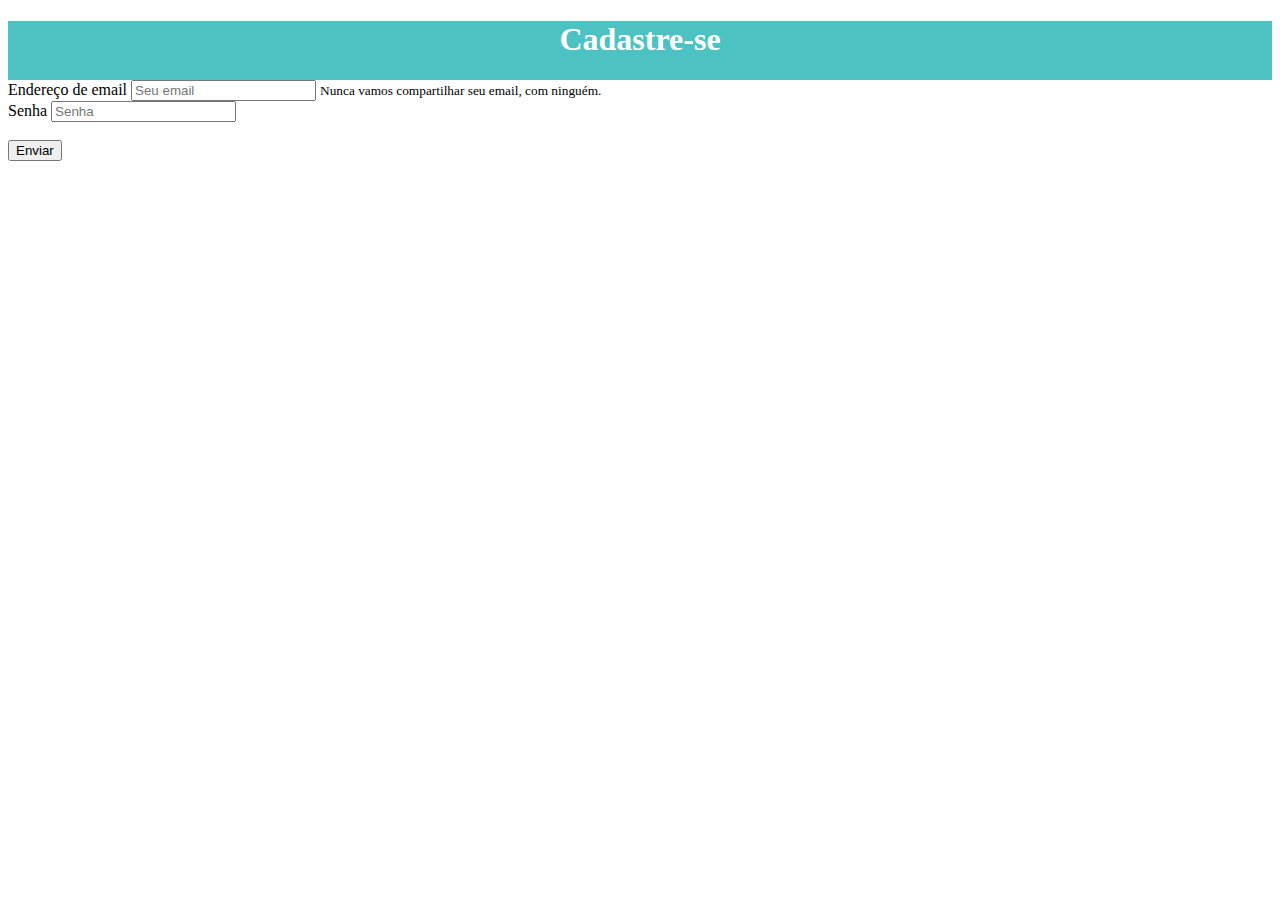
==== html/cadastro.html @ f68958c3 "Não ta pronto" ====
<!DOCTYPE html>
<html lang="en">
<head>
    <meta charset="UTF-8">
    <meta http-equiv="X-UA-Compatible" content="IE=edge">
    <meta name="viewport" content="width=device-width, initial-scale=1.0">
    <link rel="stylesheet" href="../css/bootstrap.css">
    <link rel="stylesheet" href="../css/index.css">
    <title>Contracorrente</title>
</head>
<body>
    <div class="container-fluid">
        <di class="row">
            <div class="col-2">

            </div>
            <div class="col-8 cades">
                <h1>Cadastre-se</h1>
                <div class="row">
                    <div class="col-2"></div>
                    <div class="col-8 form rounded d-flex flex-column justify-content-center align-items-center">
                        <form>
                            <div class="form-group">
                              <label for="exampleInputEmail1">Endereço de email</label>
                              <input type="email" class="form-control" id="exampleInputEmail1" aria-describedby="emailHelp" placeholder="Seu email" required>
                              <small id="emailHelp" class="form-text text-muted">Nunca vamos compartilhar seu email, com ninguém.</small>
                            </div>
                            <div class="form-group">
                              <label for="exampleInputPassword1">Senha</label>
                              <input type="password" class="form-control" id="exampleInputPassword1" placeholder="Senha" required>
                            </div>
                            <br>
                            <button type="submit" class="btn btn-primary">Enviar</button>
                          </form>
                    </div>
                    <div class="col-2"></div>
                </div>
                <div class="row"><p> </p></div>
            </div>
            <div class="col-2">

            </div>
        </di>
    </div>
  <script src="https://cdn.jsdelivr.net/npm/@popperjs/core@2.11.5/dist/umd/popper.min.js"
  integrity="sha384-Xe+8cL9oJa6tN/veChSP7q+mnSPaj5Bcu9mPX5F5xIGE0DVittaqT5lorf0EI7Vk" crossorigin="anonymous">
  </script>

  <script src="https://cdn.jsdelivr.net/npm/bootstrap@5.2.0/dist/js/bootstrap.min.js"
  integrity="sha384-ODmDIVzN+pFdexxHEHFBQH3/9/vQ9uori45z4JjnFsRydbmQbmL5t1tQ0culUzyK" crossorigin="anonymous">
  </script>
</body>
</html>
---- css/index.css ----
#Logo {
    max-height: 100px;
}

.conte {
    background-color: aliceblue;
}
.cont {
    background-color: rgb(255, 14, 14);
}

.navb, .cades {
    background-color: rgb(76, 194, 194);
}


@font-face {
    font-family: "WhiskeyBite-Duo";
    src: url("../fontes/WhiskeyBite-Duo.otf");
}

@font-face {
    font-family: "Windlass";
    src: url("../fontes/Windlass.ttf");
}

#Titulo {
    font-family:"Windlass";
    color: aliceblue;
    font-size: 20px;
}

.roda{
    background-color:rgb(76, 194, 194);
}

h5{
    font-family: "WhiskeyBite-Duo"
}

h1{
    text-align: center;
    color: rgb(255, 255, 255);
    font-family: "WhiskeyBite-Duo"
}

.form{
    background-color: rgb(255, 255, 255);
}

.cades{
    height: 100%;
}
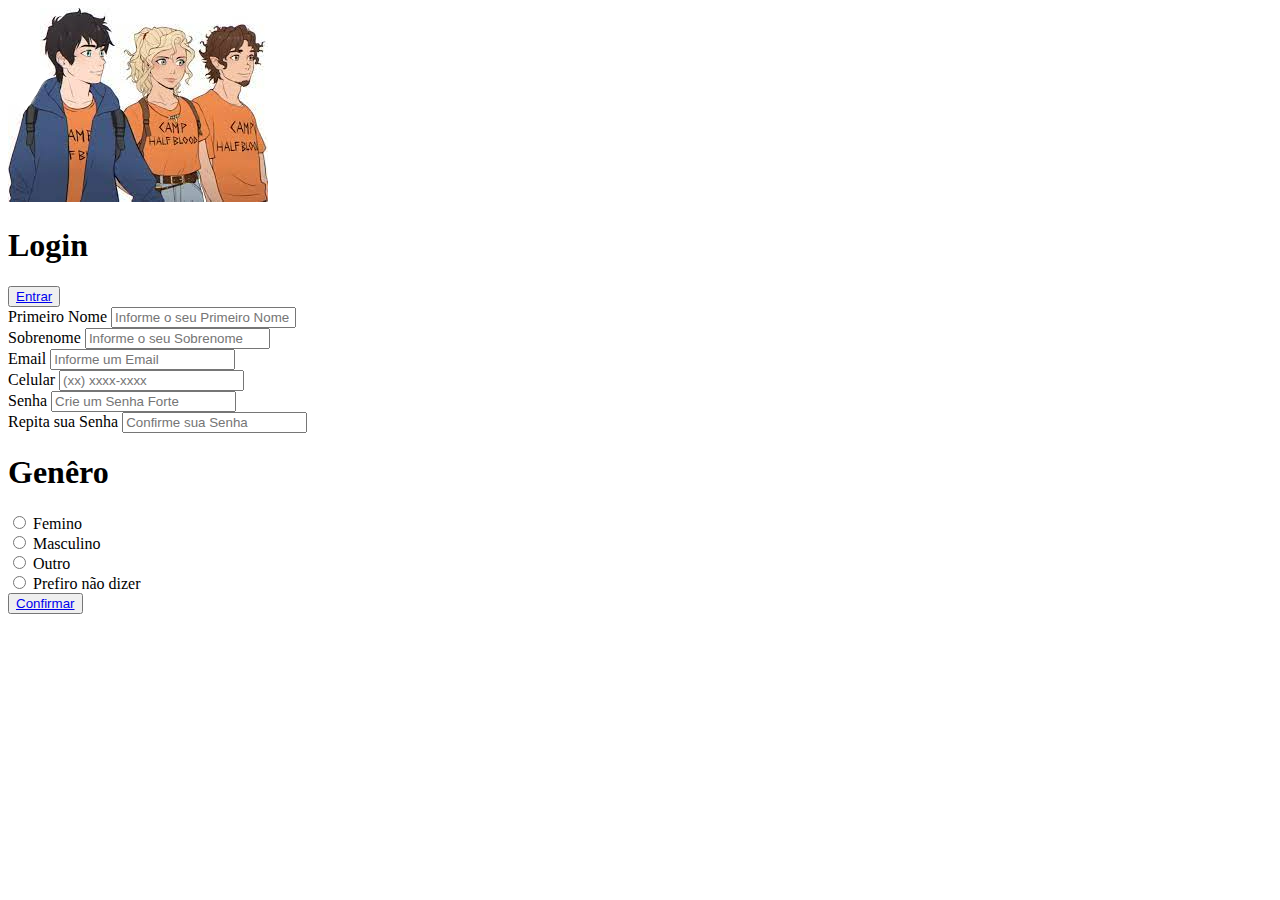
==== commit f34764de: "Ta indo" ====
--- a/html/cadastro.html
+++ b/html/cadastro.html
@@ -4,44 +4,74 @@
     <meta charset="UTF-8">
     <meta http-equiv="X-UA-Compatible" content="IE=edge">
     <meta name="viewport" content="width=device-width, initial-scale=1.0">
-    <link rel="stylesheet" href="../css/bootstrap.css">
     <link rel="stylesheet" href="../css/index.css">
     <title>Contracorrente</title>
 </head>
 <body>
-    <div class="container-fluid">
-        <di class="row">
-            <div class="col-2">
+<div class="container">
+    <div class="form-image">
+      <img src="../img/img-cad.jpg.png" alt="">
+    </div>
+    <div class="form">
+      <form action="#">
+        <div class="form-header">
+          <div class="title">
+            <h1>Login</h1>
+          </div>
+          <div class="login-group">
+            <button><a href="#">Entrar</a></button>
+          </div>
+        <div class="input-grup">
+          <label for="primeiro-nome">Primeiro Nome</label>
+          <input type="text" id="primeiro-nome" name="primeiro-nome" placeholder="Informe o seu Primeiro Nome" required> 
+        </div>
+        <div class="input-grup">
+          <label for="sobrenome">Sobrenome</label>
+          <input type="text" id="sobrenome" name="sobrenome" placeholder="Informe o seu Sobrenome" required> 
+        </div>
+        <div class="input-grup">
+          <label for="email">Email</label>
+          <input type="email" id="email" name="email" placeholder="Informe um Email" required> 
+        </div>
+        <div class="input-grup">
+          <label for="celular">Celular</label>
+          <input type="tel" id="celular" name="celular" placeholder="(xx) xxxx-xxxx" required> 
+        </div>
+        <div class="input-grup">
+          <label for="senha">Senha</label>
+          <input type="password" id="senha" name="senha" placeholder="Crie um Senha Forte" required> 
+        </div>
+        <div class="input-grup">
+          <label for="confir-senha">Repita sua Senha</label>
+          <input type="password" id="confir-senha" name="confir-senha" placeholder="Confirme sua Senha" required> 
+        </div>
+        </div>
+        <div class="gender-group">
+          <h1>Genêro</h1>
+          <div class="grnder-input">
+            <input type="radio" id="female" name="gender">
+            <label for="female">Femino</label>
+          </div>
+          <div class="grnder-input">
+            <input type="radio" id="male" name="gender">
+            <label for="male">Masculino</label>
+          </div>
+          <div class="grnder-input">
+            <input type="radio" id="other" name="gender">
+            <label for="other">Outro</label>
+          </div>
+          <div class="grnder-input">
+            <input type="radio" id="none" name="gender">
+            <label for="none">Prefiro não dizer</label>
+          </div>
+        </div>
+        <div class="confirm-button">
+          <button><a href="../index.html">Confirmar</a></button>
+        </div>
+      </form>
+    </div>
+</div>
 
-            </div>
-            <div class="col-8 cades">
-                <h1>Cadastre-se</h1>
-                <div class="row">
-                    <div class="col-2"></div>
-                    <div class="col-8 form rounded d-flex flex-column justify-content-center align-items-center">
-                        <form>
-                            <div class="form-group">
-                              <label for="exampleInputEmail1">Endereço de email</label>
-                              <input type="email" class="form-control" id="exampleInputEmail1" aria-describedby="emailHelp" placeholder="Seu email" required>
-                              <small id="emailHelp" class="form-text text-muted">Nunca vamos compartilhar seu email, com ninguém.</small>
-                            </div>
-                            <div class="form-group">
-                              <label for="exampleInputPassword1">Senha</label>
-                              <input type="password" class="form-control" id="exampleInputPassword1" placeholder="Senha" required>
-                            </div>
-                            <br>
-                            <button type="submit" class="btn btn-primary">Enviar</button>
-                          </form>
-                    </div>
-                    <div class="col-2"></div>
-                </div>
-                <div class="row"><p> </p></div>
-            </div>
-            <div class="col-2">
-
-            </div>
-        </di>
-    </div>
   <script src="https://cdn.jsdelivr.net/npm/@popperjs/core@2.11.5/dist/umd/popper.min.js"
   integrity="sha384-Xe+8cL9oJa6tN/veChSP7q+mnSPaj5Bcu9mPX5F5xIGE0DVittaqT5lorf0EI7Vk" crossorigin="anonymous">
   </script>
--- a/css/index.css
+++ b/css/index.css
@@ -31,23 +31,13 @@
 }
 
 .roda{
-    background-color:rgb(76, 194, 194);
+    background-color: rgb(76, 194, 194);
 }
 
 h5{
     font-family: "WhiskeyBite-Duo"
 }
 
-h1{
-    text-align: center;
-    color: rgb(255, 255, 255);
-    font-family: "WhiskeyBite-Duo"
-}
-
-.form{
-    background-color: rgb(255, 255, 255);
-}
-
-.cades{
-    height: 100%;
+.title{
+    
 }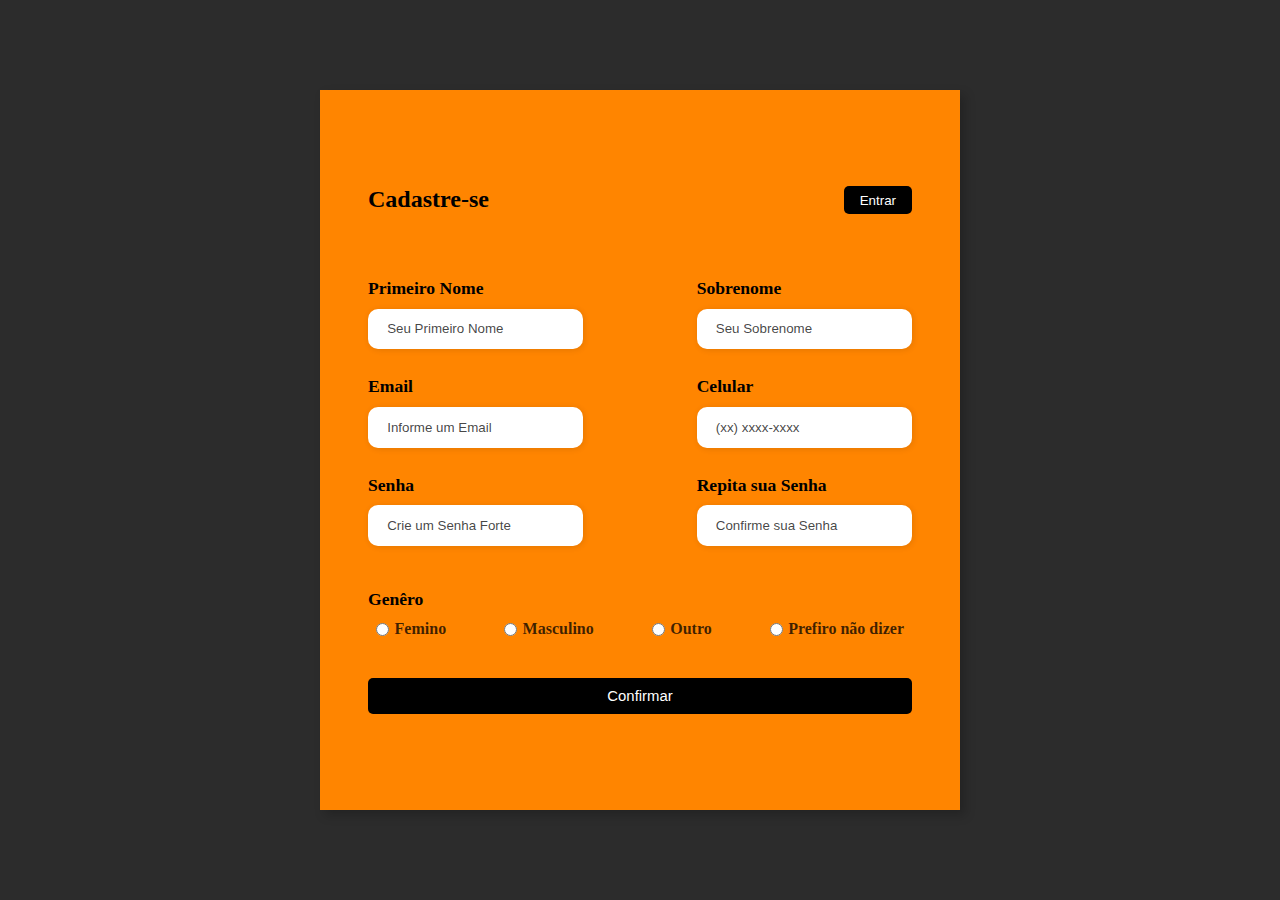
==== commit 8f3f0386: "Ta indo" ====
--- a/html/cadastro.html
+++ b/html/cadastro.html
@@ -1,5 +1,5 @@
 <!DOCTYPE html>
-<html lang="en">
+<html lang="pt-br">
 <head>
     <meta charset="UTF-8">
     <meta http-equiv="X-UA-Compatible" content="IE=edge">
@@ -7,60 +7,64 @@
     <link rel="stylesheet" href="../css/index.css">
     <title>Contracorrente</title>
 </head>
-<body>
-<div class="container">
+<body id="cad">
+<div class="container1">
     <div class="form-image">
-      <img src="../img/img-cad.jpg.png" alt="">
+      <img src="../img/Forma 9.png" alt="">
     </div>
     <div class="form">
       <form action="#">
         <div class="form-header">
           <div class="title">
-            <h1>Login</h1>
+            <h2>Cadastre-se</h2>
           </div>
-          <div class="login-group">
-            <button><a href="#">Entrar</a></button>
+          <div class="login-button">
+            <button><a href="../html/login.html">Entrar</a></button>
           </div>
-        <div class="input-grup">
-          <label for="primeiro-nome">Primeiro Nome</label>
-          <input type="text" id="primeiro-nome" name="primeiro-nome" placeholder="Informe o seu Primeiro Nome" required> 
         </div>
-        <div class="input-grup">
-          <label for="sobrenome">Sobrenome</label>
-          <input type="text" id="sobrenome" name="sobrenome" placeholder="Informe o seu Sobrenome" required> 
-        </div>
-        <div class="input-grup">
-          <label for="email">Email</label>
-          <input type="email" id="email" name="email" placeholder="Informe um Email" required> 
-        </div>
-        <div class="input-grup">
-          <label for="celular">Celular</label>
-          <input type="tel" id="celular" name="celular" placeholder="(xx) xxxx-xxxx" required> 
-        </div>
-        <div class="input-grup">
-          <label for="senha">Senha</label>
-          <input type="password" id="senha" name="senha" placeholder="Crie um Senha Forte" required> 
-        </div>
-        <div class="input-grup">
-          <label for="confir-senha">Repita sua Senha</label>
-          <input type="password" id="confir-senha" name="confir-senha" placeholder="Confirme sua Senha" required> 
-        </div>
+        <div class="input-group">
+          <div class="input-box">
+            <label for="primeiro-nome">Primeiro Nome</label>
+            <input type="text" id="primeiro-nome" name="primeiro-nome" placeholder="Seu Primeiro Nome">
+          </div>
+          <div class="input-box">
+            <label for="sobrenome">Sobrenome</label>
+            <input type="text" id="sobrenome" name="sobrenome" placeholder="Seu Sobrenome"> 
+          </div>
+          <div class="input-box">
+            <label for="email">Email</label>
+            <input type="email" id="email" name="email" placeholder="Informe um Email"> 
+          </div>
+          <div class="input-box">
+            <label for="celular">Celular</label>
+            <input type="tel" id="celular" name="celular" placeholder="(xx) xxxx-xxxx"> 
+          </div>
+          <div class="input-box">
+            <label for="senha">Senha</label>
+            <input type="password" id="senha" name="senha" placeholder="Crie um Senha Forte"> 
+          </div>
+          <div class="input-box">
+            <label for="confir-senha">Repita sua Senha</label>
+            <input type="password" id="confir-senha" name="confir-senha" placeholder="Confirme sua Senha"> 
+          </div>
+        </div> 
+        <div class="gender-title">
+          <h4>Genêro</h4>
         </div>
         <div class="gender-group">
-          <h1>Genêro</h1>
-          <div class="grnder-input">
+          <div class="gender-input">
             <input type="radio" id="female" name="gender">
             <label for="female">Femino</label>
           </div>
-          <div class="grnder-input">
+          <div class="gender-input">
             <input type="radio" id="male" name="gender">
             <label for="male">Masculino</label>
           </div>
-          <div class="grnder-input">
+          <div class="gender-input">
             <input type="radio" id="other" name="gender">
             <label for="other">Outro</label>
           </div>
-          <div class="grnder-input">
+          <div class="gender-input">
             <input type="radio" id="none" name="gender">
             <label for="none">Prefiro não dizer</label>
           </div>
--- a/css/index.css
+++ b/css/index.css
@@ -1,3 +1,9 @@
+*{
+    padding: 0;
+    margin: 0;
+    box-sizing: border-box;
+}
+
 #Logo {
     max-height: 100px;
 }
@@ -5,14 +11,18 @@
 .conte {
     background-color: aliceblue;
 }
+
+.img{
+    width: 100%;
+}
+
 .cont {
-    background-color: rgb(255, 14, 14);
-}
-
-.navb, .cades {
-    background-color: rgb(76, 194, 194);
-}
-
+    
+}
+
+.navb, .roda {
+    background-color: rgb(255,133,0);
+}
 
 @font-face {
     font-family: "WhiskeyBite-Duo";
@@ -24,20 +34,216 @@
     src: url("../fontes/Windlass.ttf");
 }
 
+@font-face {
+    font-family: "Dalek";
+    src: url("../fontes/Dalek.ttf");
+}
+
 #Titulo {
     font-family:"Windlass";
-    color: aliceblue;
+    color: rgb(0, 0, 0);
     font-size: 20px;
 }
 
-.roda{
-    background-color: rgb(76, 194, 194);
-}
-
+.title h2{
+    font-family: "Dalek";
+}
 h5{
     font-family: "WhiskeyBite-Duo"
 }
 
-.title{
-    
+#cad{
+    width: 100%;
+    height: 100vh;
+    display: flex;
+    justify-content: center;
+    align-items: center;
+    background-color: rgb(44, 44, 44);
+}
+
+.container1{
+    width: 80%;
+    height: 80vh;
+    display: flex;
+    box-shadow: 5px 5px 10px rgb(0, 0, 0, .212);
+}
+
+.form-image{
+    width: 50%;
+    display: flex;
+    justify-content: center;
+    align-items: center;
+    background-color: #ffff;
+    padding: 1rem;
+}
+
+.form-image img{
+    width: 31rem;
+}
+
+.form{
+    width: 50%;
+    display: flex;
+    justify-content: center;
+    align-items: center;
+    flex-direction: column;
+    background-color: rgb(255,133,0);
+    padding: 3rem;
+}
+
+.form-header{
+    margin-bottom: 3rem;
+    display: flex;
+    justify-content: space-between;
+}
+
+.logon-button{
+    display: flex;
+    align-items: center;
+}
+
+.login-button button{
+    border: none;
+    padding: 0.4rem 1rem;
+    border-radius: 5px;
+    cursor: pointer;
+    background-color: black;
+}
+
+.login-button button:hover{
+    box-shadow: 5px 5px 5px rgb(0, 0, 0, .212);
+    background-color: rgb(10, 10, 10);
+}
+
+.login-button button a{
+    text-decoration: none;
+    font-weight: 500;
+    color: #ffff;
+}
+
+.input-group{
+    display: flex;
+    flex-wrap: wrap;
+    justify-content: space-between;
+    padding: 1rem 0;
+}
+
+.input-box{
+    display: flex;
+    flex-direction: column;
+    margin-bottom: 1.1rem;
+}
+
+.input-box input{
+    margin: 0.6rem 0;
+    padding: 0.8rem 1.2rem;
+    border: none;
+    border-radius: 10px;
+    box-shadow: 1px 1px 6px #0000001c;
+}
+
+.input-box input:hover{
+    background-color:rgb(231, 230, 230);
+}
+
+.input-box input:focus-visible{
+    outline: 1.5px solid rgb(0, 0, 0);
+}
+
+.input-box label,
+.gender-title h4{
+    font-size: 1.1rem;
+    font-weight: 600;
+    color: black;
+    font-family: "Dalek";
+}
+
+.input-box input::placeholder{
+    color: #000000be;
+}
+
+.gender-group{
+    display: flex;
+    justify-content: space-between;
+    margin-top: 0.62rem;
+    padding: 0 0.5rem;
+
+}
+
+.gender-input{
+    display: flex;
+    align-items: center;
+}
+
+.gender-input input{
+    margin-right: 0.35rem;
+}
+
+.gender-input label{
+    font-size: 1rem;
+    font-weight: 600;
+    color: #000000c0;
+}
+
+.confirm-button button{
+    width: 100%;
+    margin-top: 2.5rem;
+    border: none;
+    background-color: black;
+    padding: 0.62rem;
+    border-radius: 5px;
+    cursor: pointer;
+}
+
+.confirm-button button:hover{
+    background-color: rgb(5, 5, 5);
+}
+
+.confirm-button button a{
+    text-decoration: none;
+    font-size: 0.93rem;
+    font-weight: 500;
+    color: #ffff;
+}
+
+@media screen and (max-width: 1330px){
+    .form-image{
+        display: none;
+    }
+    .container1{
+        width: 50%;
+    }
+    .form{
+        width: 100%;
+    }
+}
+
+@media screen and (max-width: 1064px){
+    .container1{
+        width: 90%;
+        height: auto;
+    }
+    .input-group{
+        flex-direction: column;
+        overflow-y: scroll;
+        flex-wrap: nowrap;
+        max-height: 10rem;
+        padding-right: 5rem;
+    }
+    .gender-input{
+        margin-top: 0.2rem;
+
+    }
+    .gender-group{
+        flex-direction: column;
+    }
+
+}
+
+.log{
+    background-color: rgb(252,213,170);
+}
+
+.log-input{
+    flex-direction: column;
 }